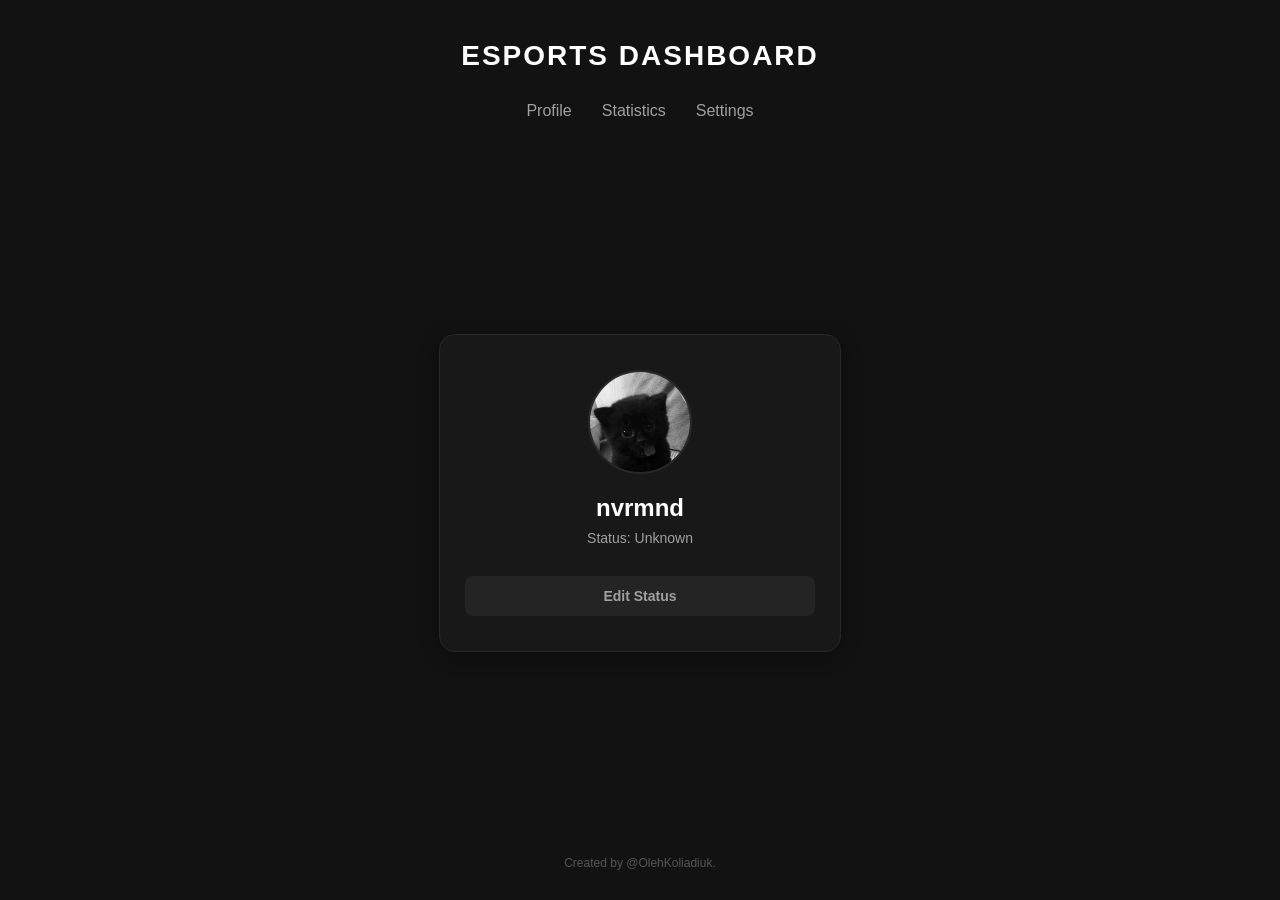
==== index.html @ 88153d30 "Too lazy for normal structure" ====
<!DOCTYPE html>
<html>
    <head>
        <meta charset="UTF-8">
        <link rel="stylesheet" href="Profile.css">
        <script src="Profile.js" defer></script>
        <title>Gamer Profile</title>
    </head>
    <body>
        
        <header>
            <h1>ESPORTS DASHBOARD</h1>
        </header>

        <nav>
            <a href="index.html" id="Profile">Profile</a>
            <a href="stats.html" id="Stats">Statistics</a>
            <a href="settings.html" id="Settings">Settings</a>
        </nav>

        <section>
            <div class="card">
                <div class="avatar">
                    <img src="Cat-for-html.jpeg" alt="Avatar" class="Profile-Avatar">
                </div>
                <h2>nvrmnd</h2>
                <p class="status">Status: Unknown</p>
                <button id="change_status_btn">Edit Status</button>
            </div>
        </section>

        <footer>
            <p>Created by @OlehKoliadiuk.</p>
        </footer>

    </body>
</html>
---- Profile.css ----
body {
  background-color: var(--bg-color);
  font-family:
    -apple-system, BlinkMacSystemFont, "Segoe UI", Roboto, sans-serif;
  color: var(--text-color);
  margin: 0;
  display: flex;
  flex-direction: column;
  min-height: 100vh;
}

:root {
  --bg-color: #121212;
  --card-bg: #181818;
  --text-color: #ffffff;
  --text-muted: #a0a0a0;
}

header {
  text-align: center;
  padding: 40px 20px 20px 20px;
}

header h1 {
  font-size: 28px;
  font-weight: 800;
  letter-spacing: 2px;
  margin: 0;
  color: #ffffff;
}

nav {
  display: flex;
  justify-content: center;
  gap: 30px;
  padding: 10px 20px 40px 20px;
}

nav a {
  text-decoration: none;
  font-size: 16px;
  font-weight: 500;
  color: #a0a0a0;
  transition: color 0.3s ease;
}

nav a:hover {
  color: #ff4e00;
}

section {
  flex: 1;
  display: flex;
  justify-content: center;
  align-items: center;
  padding: 20px;
}

.card {
  width: 100%;
  max-width: 350px;
  background-color: var(--card-bg);
  border: 1px solid #282828;
  border-radius: 16px;
  padding: 35px 25px;
  text-align: center;
  box-shadow: 0 4px 20px rgba(0, 0, 0, 0.4);
  transition:
    border-color 0.3s ease,
    box-shadow 0.3s ease;
}

.card:hover {
  border-color: #ff4e00;
  box-shadow:
    0 20px 40px rgba(0, 0, 0, 0.6),
    0 0 30px rgba(255, 78, 0, 0.25);
}

.avatar {
  width: 90px;
  height: 90px;
  background-color: #242424;
  border-radius: 50%;
  margin: 0 auto 20px auto;
  border: 2px solid #282828;
  transition: border-color 0.3s ease;
}

.card:hover .avatar {
  border-color: #ff4e00;
}

.card h2 {
  margin: 0 0 8px 0;
  font-size: 24px;
  font-weight: 700;
}

.card .status {
  margin: 0 0 30px 0;
  font-size: 14px;
  color: #a0a0a0;
}

.card button {
  background-color: #242424;
  color: #a0a0a0;
  border: none;
  border-radius: 8px;
  padding: 12px 24px;
  font-size: 14px;
  font-weight: 600;
  cursor: pointer;
  width: 100%;
  transition:
    background-color 0.3s ease,
    color 0.3s ease,
    box-shadow 0.3s ease;
}

.card:hover button {
  background-color: #ff4e00;
  color: #ffffff;
  box-shadow: 0 4px 12px rgba(255, 78, 0, 0.3);
}

.card button:active {
  transform: scale(0.98);
}

footer {
  text-align: center;
  padding: 30px 20px;
}

footer p {
  margin: 0;
  font-size: 12px;
  color: #555555;
}

.avatar {
  width: 100px;
  height: 100px;
  margin: 0 auto 20px auto;
  background-color: #242424;
  border-radius: 50%;
  border: 2px solid #282828;
  position: relative;
  overflow: hidden;
  transition:
    border-color 0.3s ease,
    box-shadow 0.3s ease;
}

.card:hover .avatar {
  border-color: #ff4e00;
  box-shadow: 0 0 15px rgba(255, 78, 0, 0.3);
}

.avatar img {
  position: absolute;
  top: 0;
  left: 0;
  width: 100%;
  height: 100%;
  object-fit: cover;
}

body.light-theme {
  --bg-color: #f0f0f0;
  --card-bg: #ffffff;
  --text-color: #121212;
  --text-muted: #666666;
}

@media (max-width: 600px) {
  nav {
    flex-direction: column;
    gap: 15px;
    align-items: center;
  }
}
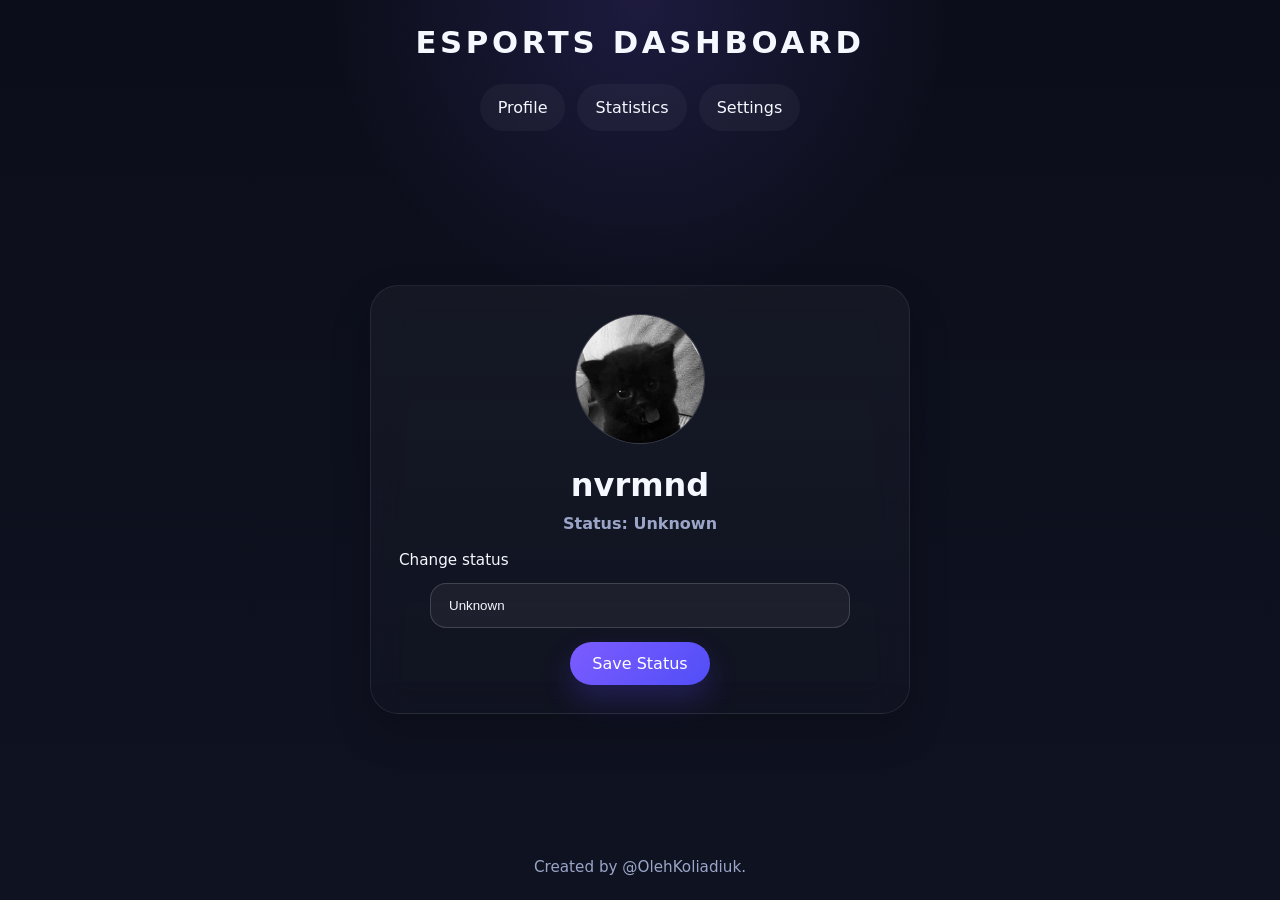
==== commit ab7e0c84: "feat: update project, just vide-coding with copilot." ====
--- a/index.html
+++ b/index.html
@@ -1,37 +1,49 @@
-<!DOCTYPE html>
-<html>
-    <head>
-        <meta charset="UTF-8">
-        <link rel="stylesheet" href="Profile.css">
-        <script src="Profile.js" defer></script>
-        <title>Gamer Profile</title>
-    </head>
-    <body>
-        
-        <header>
-            <h1>ESPORTS DASHBOARD</h1>
-        </header>
-
-        <nav>
-            <a href="index.html" id="Profile">Profile</a>
-            <a href="stats.html" id="Stats">Statistics</a>
-            <a href="settings.html" id="Settings">Settings</a>
-        </nav>
-
-        <section>
-            <div class="card">
-                <div class="avatar">
-                    <img src="Cat-for-html.jpeg" alt="Avatar" class="Profile-Avatar">
-                </div>
-                <h2>nvrmnd</h2>
-                <p class="status">Status: Unknown</p>
-                <button id="change_status_btn">Edit Status</button>
+<!doctype html>
+<html lang="uk">
+  <head>
+    <meta charset="UTF-8" />
+    <meta name="viewport" content="width=device-width, initial-scale=1.0" />
+    <link rel="stylesheet" href="assets/css/main.css" />
+    <link rel="stylesheet" href="assets/css/components.css" />
+    <script src="js/main.js" type="module" defer></script>
+    <title>Profile | Esports Dashboard</title>
+  </head>
+  <body>
+    <div class="page-shell">
+      <header><h1>ESPORTS DASHBOARD</h1></header>
+      <nav class="main-nav" aria-label="Main navigation">
+        <a href="index.html" class="nav-link">Profile</a>
+        <a href="stats.html" class="nav-link">Statistics</a>
+        <a href="settings.html" class="nav-link">Settings</a>
+      </nav>
+      <main class="content">
+        <section class="page-panel">
+          <div class="card profile-card">
+            <div class="avatar">
+              <img src="assets/images/Cat-for-html.jpeg" alt="Avatar" />
             </div>
+            <h2>nvrmnd</h2>
+            <p class="status">Status: Unknown</p>
+            <form id="status-form" class="form-stack">
+              <label for="status-input">Change status</label>
+              <input
+                id="status-input"
+                list="status-options"
+                placeholder="Select or type status"
+                required
+              />
+              <datalist id="status-options">
+                <option value="Online"></option>
+                <option value="Do Not Disturb"></option>
+                <option value="Away"></option>
+                <option value="Offline"></option>
+              </datalist>
+              <button type="submit" class="btn primary">Save Status</button>
+            </form>
+          </div>
         </section>
-
-        <footer>
-            <p>Created by @OlehKoliadiuk.</p>
-        </footer>
-
-    </body>
-</html>+      </main>
+      <footer><p>Created by @OlehKoliadiuk.</p></footer>
+    </div>
+  </body>
+</html>
--- a/assets/css/main.css
+++ b/assets/css/main.css
@@ -0,0 +1,123 @@
+:root {
+  --bg: #0f1220;
+  --surface: #161b34;
+  --surface-strong: #1d2346;
+  --text: #f5f8ff;
+  --muted: #9aa5c8;
+  --accent: #7c5cff;
+  --shadow: 0 18px 40px rgba(0, 0, 0, 0.18);
+  --border: rgba(255, 255, 255, 0.08);
+}
+
+body {
+  margin: 0;
+  min-height: 100vh;
+  font-family:
+    Inter,
+    system-ui,
+    -apple-system,
+    BlinkMacSystemFont,
+    "Segoe UI",
+    sans-serif;
+  background:
+    radial-gradient(circle at top, rgba(124, 92, 255, 0.16), transparent 28%),
+    linear-gradient(180deg, #0b0e1a 0%, #0f1220 100%);
+  color: var(--text);
+}
+
+.light-theme {
+  --bg: #f7f8ff;
+  --surface: #ffffff;
+  --surface-strong: #f1f3ff;
+  --text: #111827;
+  --muted: #5f6d8e;
+  --accent: #5b53ff;
+  --shadow: 0 18px 40px rgba(17, 24, 39, 0.12);
+  --border: rgba(15, 23, 42, 0.08);
+  background:
+    radial-gradient(circle at top, rgba(91, 83, 255, 0.12), transparent 28%),
+    linear-gradient(180deg, #f8fafc 0%, #eff2ff 100%);
+}
+
+*,
+*::before,
+*::after {
+  box-sizing: border-box;
+}
+
+img {
+  max-width: 100%;
+  display: block;
+}
+
+button {
+  font: inherit;
+}
+
+.page-shell {
+  display: flex;
+  min-height: 100vh;
+  flex-direction: column;
+  align-items: center;
+  padding: 24px;
+}
+
+header {
+  margin-bottom: 24px;
+  text-align: center;
+}
+
+header h1 {
+  font-size: clamp(1.6rem, 2.4vw, 2.4rem);
+  letter-spacing: 0.12em;
+  margin: 0;
+}
+
+.content {
+  width: min(100%, 760px);
+}
+
+.page-panel {
+  display: grid;
+  place-items: center;
+  width: 100%;
+  min-height: calc(100vh - 220px);
+}
+
+.main-nav {
+  display: flex;
+  flex-wrap: wrap;
+  gap: 12px;
+  margin-bottom: 28px;
+}
+
+.content {
+  flex: 1;
+}
+
+.page-panel {
+  display: grid;
+  place-items: center;
+  min-height: calc(100vh - 220px);
+}
+
+footer {
+  text-align: center;
+  padding: 18px 0 0;
+  color: var(--muted);
+  font-size: 0.95rem;
+}
+
+@media (max-width: 680px) {
+  .page-shell {
+    padding: 18px;
+  }
+
+  .main-nav {
+    justify-content: center;
+  }
+
+  .page-panel {
+    min-height: auto;
+  }
+}
--- a/assets/css/components.css
+++ b/assets/css/components.css
@@ -0,0 +1,151 @@
+.card {
+  width: min(540px, 100%);
+  border: 1px solid var(--border);
+  border-radius: 28px;
+  background: linear-gradient(
+    180deg,
+    rgba(255, 255, 255, 0.04),
+    rgba(255, 255, 255, 0.01)
+  );
+  box-shadow: var(--shadow);
+  padding: 28px;
+  backdrop-filter: blur(18px);
+  margin: 0 auto;
+  text-align: center;
+}
+
+.profile-card {
+  text-align: center;
+}
+
+.avatar {
+  width: 130px;
+  height: 130px;
+  margin: 0 auto 22px;
+  border-radius: 50%;
+  overflow: hidden;
+  border: 1px solid rgba(255, 255, 255, 0.12);
+  background: rgba(255, 255, 255, 0.06);
+}
+
+.form-stack {
+  display: flex;
+  flex-direction: column;
+  gap: 14px;
+  align-items: center;
+  margin-top: 18px;
+}
+
+.form-stack label {
+  width: 100%;
+  font-size: 0.95rem;
+  color: var(--text);
+  text-align: left;
+}
+
+.form-stack input,
+.form-stack select {
+  width: 100%;
+  max-width: 420px;
+  border: 1px solid rgba(255, 255, 255, 0.16);
+  border-radius: 16px;
+  background: rgba(255, 255, 255, 0.05);
+  color: var(--text);
+  padding: 14px 18px;
+  outline: none;
+  transition:
+    border-color 0.18s ease,
+    box-shadow 0.18s ease;
+}
+
+.form-stack input:focus,
+.form-stack select:focus {
+  border-color: rgba(124, 92, 255, 0.45);
+  box-shadow: 0 0 0 4px rgba(124, 92, 255, 0.12);
+}
+
+.button-row {
+  display: flex;
+  gap: 12px;
+  flex-wrap: wrap;
+  justify-content: center;
+}
+
+.avatar img {
+  width: 100%;
+  height: 100%;
+  object-fit: cover;
+}
+
+.card h2 {
+  margin: 0 0 10px;
+  font-size: 2rem;
+}
+
+.card p {
+  margin: 0 0 18px;
+  color: var(--muted);
+}
+
+.status {
+  color: var(--text);
+  font-weight: 600;
+}
+
+.btn {
+  border: none;
+  border-radius: 999px;
+  padding: 12px 22px;
+  cursor: pointer;
+  transition:
+    transform 0.18s ease,
+    background-color 0.18s ease,
+    box-shadow 0.18s ease;
+}
+
+.btn:hover {
+  transform: translateY(-1px);
+}
+
+.btn.primary {
+  background: linear-gradient(135deg, var(--accent), #514ef7);
+  color: #fff;
+  box-shadow: 0 14px 30px rgba(92, 70, 255, 0.24);
+}
+
+.btn.secondary {
+  background: rgba(255, 255, 255, 0.06);
+  color: var(--text);
+}
+
+.main-nav .nav-link {
+  text-decoration: none;
+  color: var(--text);
+  padding: 14px 18px;
+  border-radius: 999px;
+  background: rgba(255, 255, 255, 0.04);
+  transition:
+    background-color 0.18s ease,
+    color 0.18s ease;
+}
+
+.main-nav .nav-link:hover,
+.main-nav .nav-link:focus-visible {
+  background: rgba(124, 92, 255, 0.16);
+  color: #fff;
+}
+
+footer p {
+  margin: 0;
+}
+
+@media (max-width: 520px) {
+  .card {
+    padding: 22px;
+  }
+
+  .main-nav .nav-link {
+    padding: 12px 16px;
+    font-size: 0.95rem;
+  }
+}
